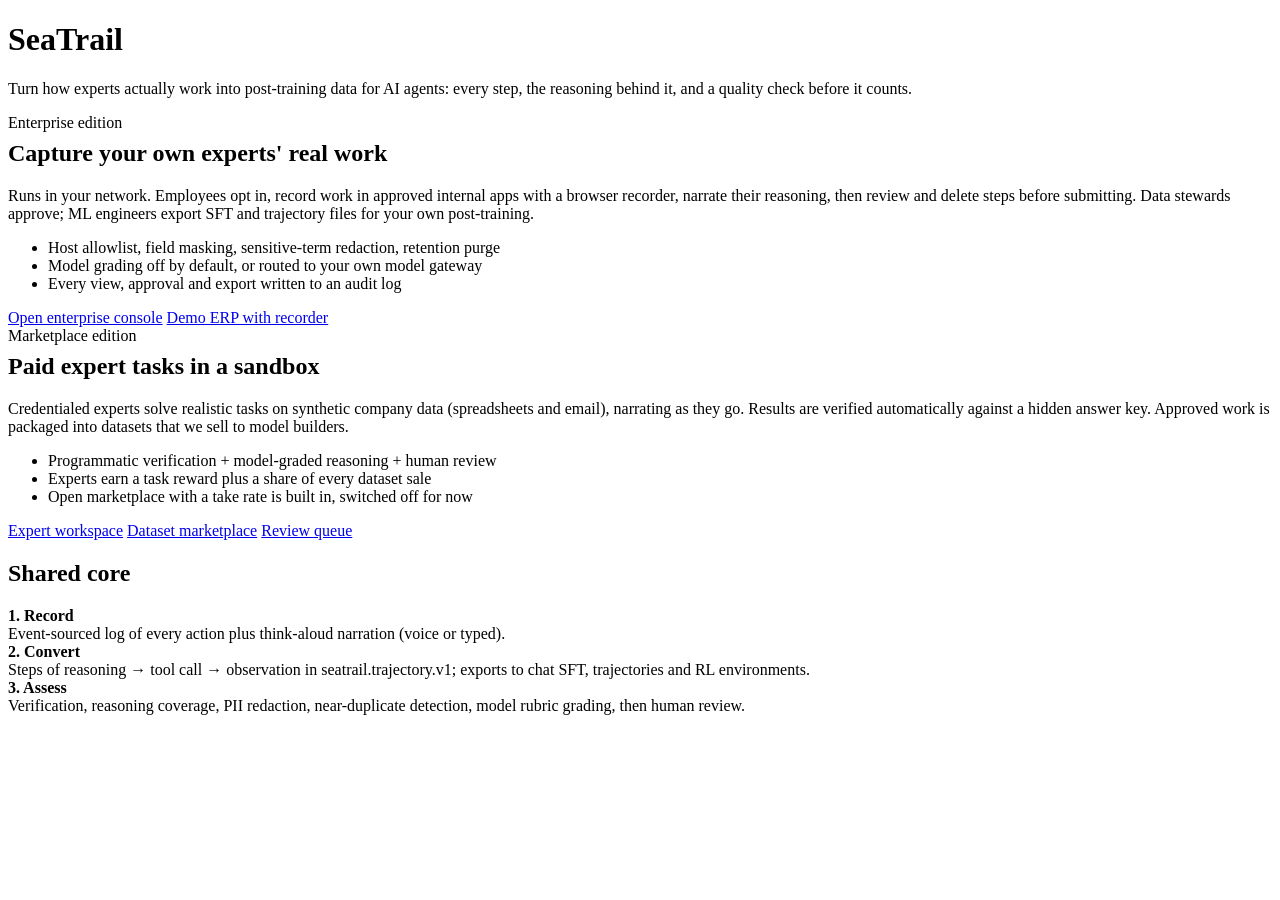
==== seatrail/static/app.html @ 119a9470 "SeaTrail v0.2: real auth, expert qualification and tiers, model baseline, consensus review with step" ====
<!doctype html>
<html lang="en"><head>
<meta charset="utf-8"><meta name="viewport" content="width=device-width, initial-scale=1">
<title>SeaTrail</title>
<link rel="stylesheet" href="/static/app.css">
</head><body>
<main>
  <h1>SeaTrail</h1>
  <p class="muted">Turn how experts actually work into post-training data for AI agents: every step, the reasoning behind it, and a quality check before it counts.</p>

  <div class="grid cols-2" style="margin-top:16px">
    <section class="panel">
      <span class="tag">Enterprise edition</span>
      <h2 style="margin-top:8px">Capture your own experts' real work</h2>
      <p>Runs in your network. Employees opt in, record work in approved internal apps with a browser recorder, narrate their reasoning, then review and delete steps before submitting. Data stewards approve; ML engineers export SFT and trajectory files for your own post-training.</p>
      <ul class="tight small">
        <li>Host allowlist, field masking, sensitive-term redaction, retention purge</li>
        <li>Model grading off by default, or routed to your own model gateway</li>
        <li>Every view, approval and export written to an audit log</li>
      </ul>
      <div class="row" style="margin-top:12px">
        <a class="btn primary" href="/enterprise">Open enterprise console</a>
        <a class="btn" href="/demo-erp">Demo ERP with recorder</a>
      </div>
    </section>
    <section class="panel">
      <span class="tag">Marketplace edition</span>
      <h2 style="margin-top:8px">Paid expert tasks in a sandbox</h2>
      <p>Credentialed experts solve realistic tasks on synthetic company data (spreadsheets and email), narrating as they go. Results are verified automatically against a hidden answer key. Approved work is packaged into datasets that we sell to model builders.</p>
      <ul class="tight small">
        <li>Programmatic verification + model-graded reasoning + human review</li>
        <li>Experts earn a task reward plus a share of every dataset sale</li>
        <li>Open marketplace with a take rate is built in, switched off for now</li>
      </ul>
      <div class="row" style="margin-top:12px">
        <a class="btn primary" href="/expert">Expert workspace</a>
        <a class="btn" href="/market">Dataset marketplace</a>
        <a class="btn" href="/review">Review queue</a>
      </div>
    </section>
  </div>

  <section class="panel" style="margin-top:16px">
    <h2>Shared core</h2>
    <div class="grid cols-3 small">
      <div><b>1. Record</b><br>Event-sourced log of every action plus think-aloud narration (voice or typed).</div>
      <div><b>2. Convert</b><br>Steps of reasoning → tool call → observation in <span class="mono">seatrail.trajectory.v1</span>; exports to chat SFT, trajectories and RL environments.</div>
      <div><b>3. Assess</b><br>Verification, reasoning coverage, PII redaction, near-duplicate detection, model rubric grading, then human review.</div>
    </div>
  </section>
  
</main>
<script src="/static/common.js"></script>
<script>ST.topbar("/app");</script>
</body></html>
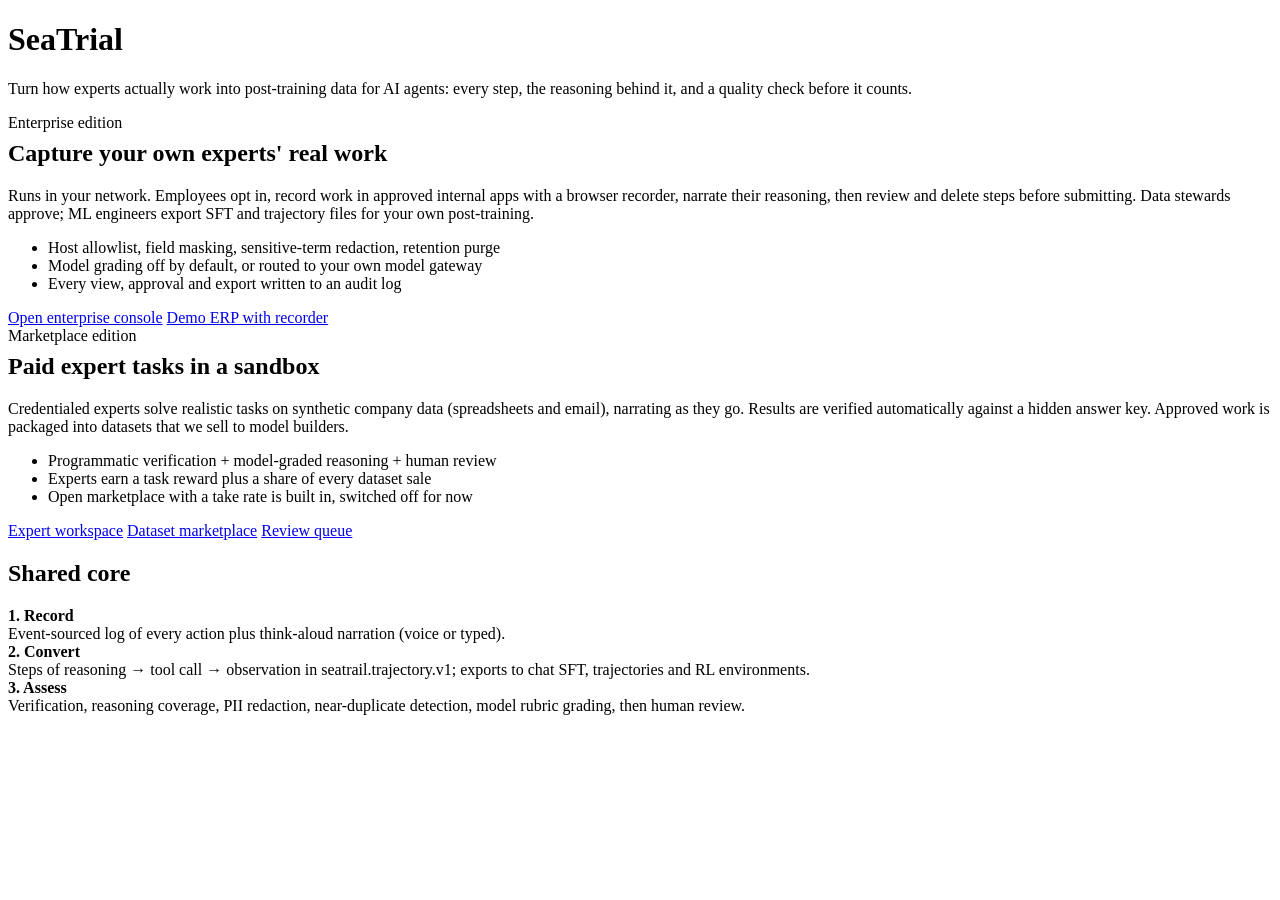
==== commit 2eff96f1: "Rebrand to SeaTrial and point deploy configs at seatrial.ai Co-Authored-By: Claude Opus 5.5 (1M cont" ====
--- a/seatrail/static/app.html
+++ b/seatrail/static/app.html
@@ -1,11 +1,11 @@
 <!doctype html>
 <html lang="en"><head>
 <meta charset="utf-8"><meta name="viewport" content="width=device-width, initial-scale=1">
-<title>SeaTrail</title>
+<title>SeaTrial</title>
 <link rel="stylesheet" href="/static/app.css">
 </head><body>
 <main>
-  <h1>SeaTrail</h1>
+  <h1>SeaTrial</h1>
   <p class="muted">Turn how experts actually work into post-training data for AI agents: every step, the reasoning behind it, and a quality check before it counts.</p>
 
   <div class="grid cols-2" style="margin-top:16px">
